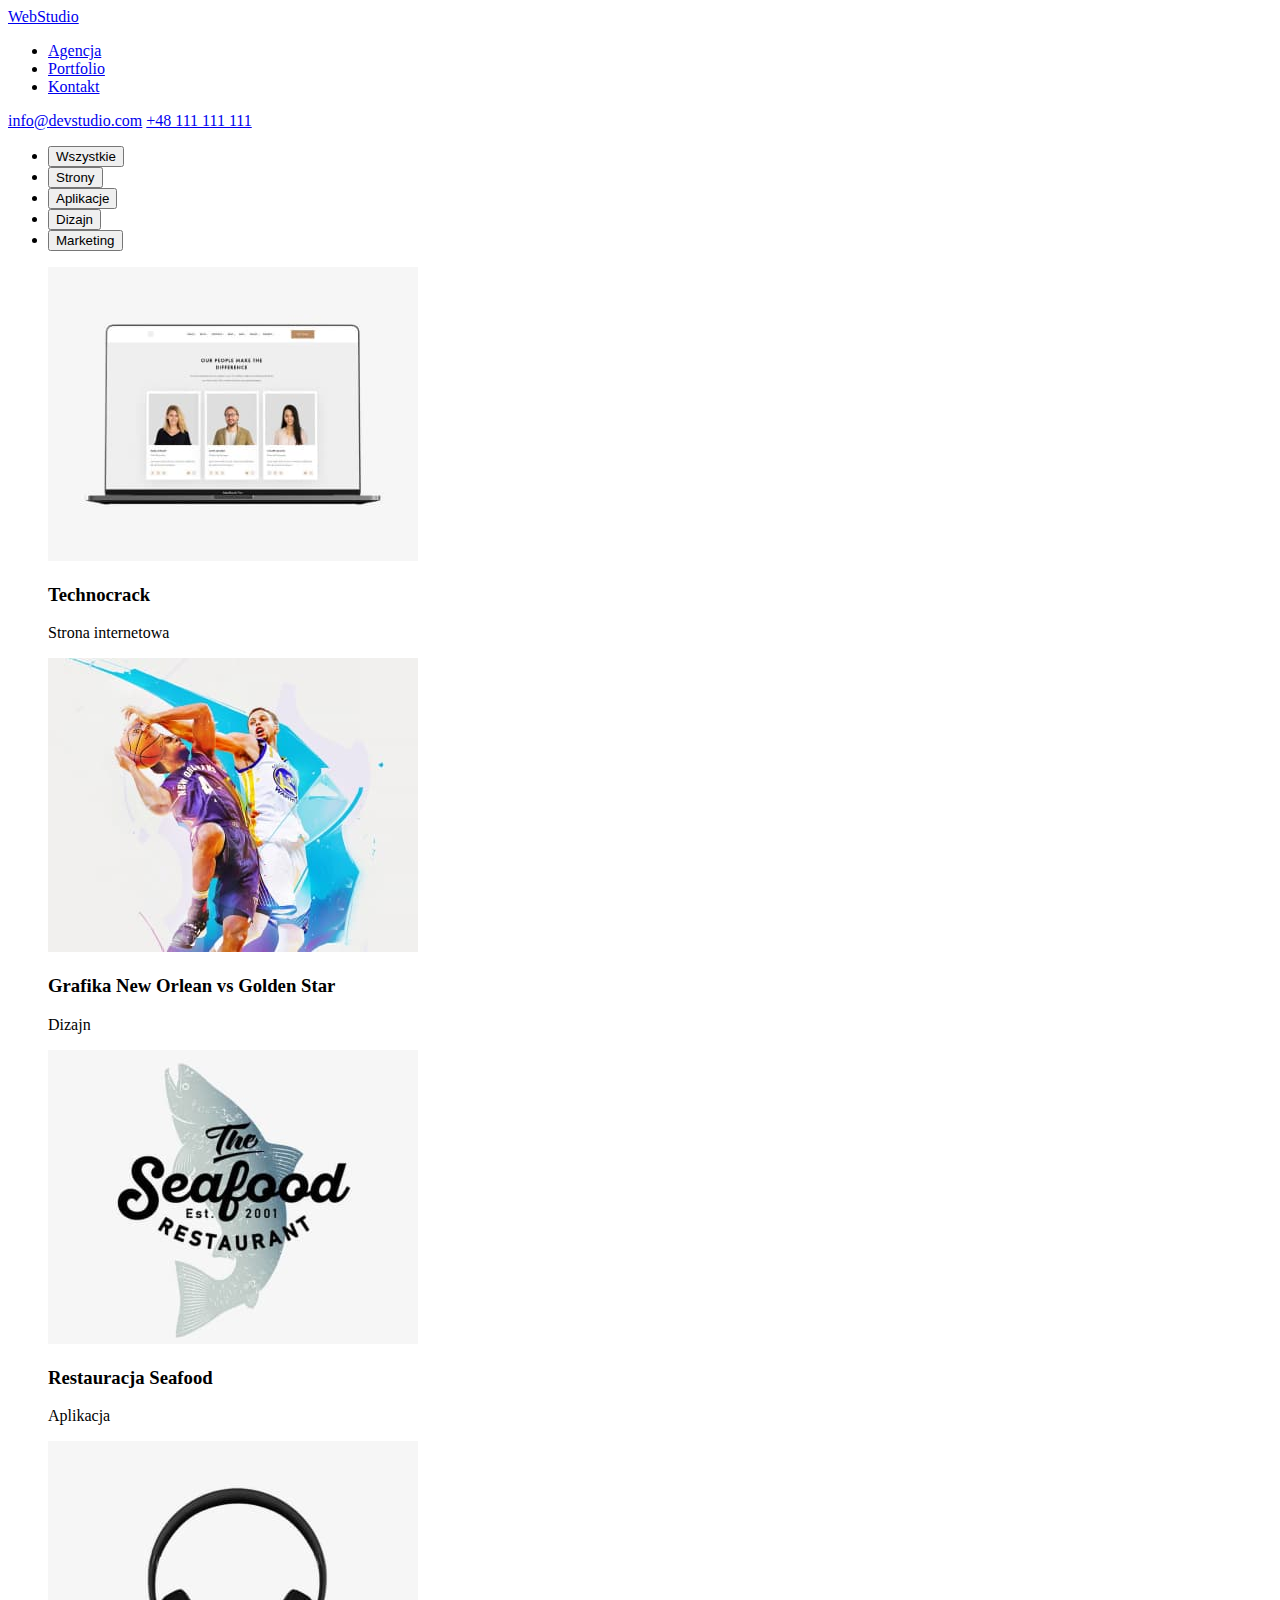
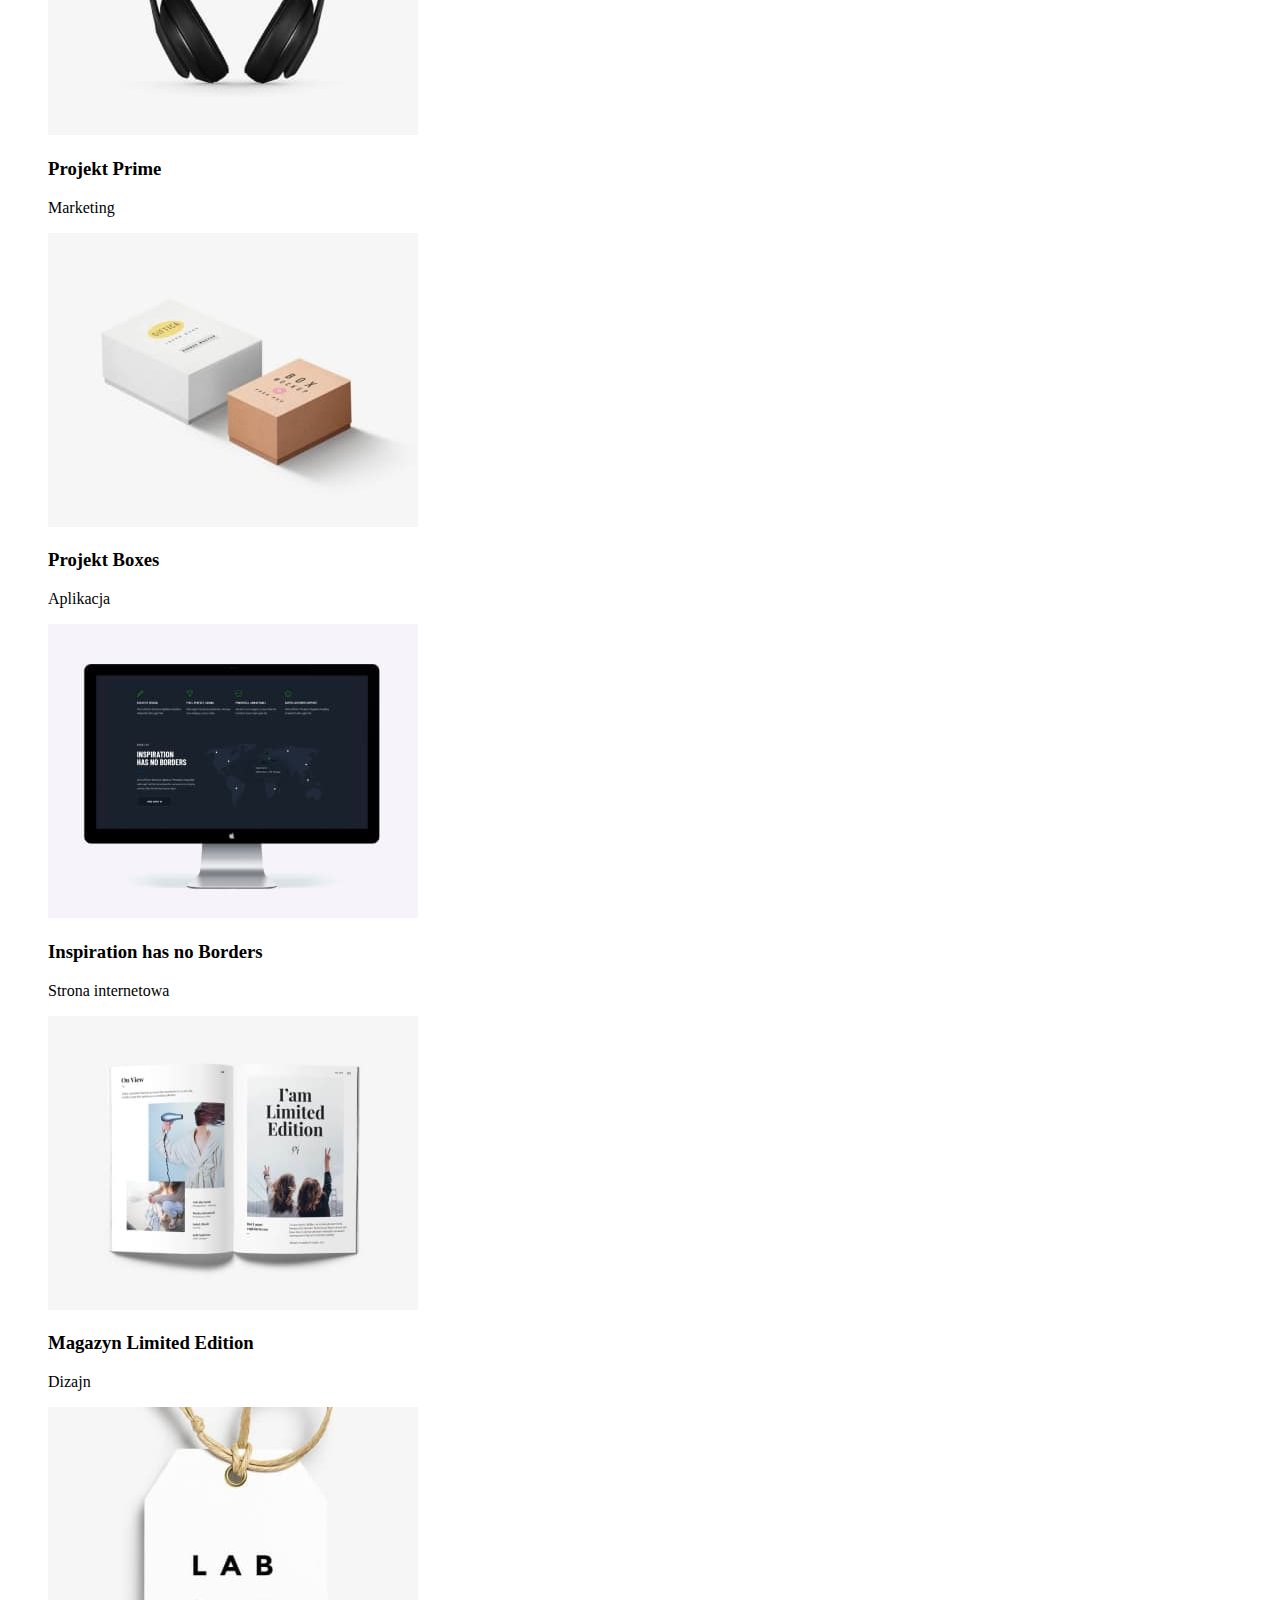
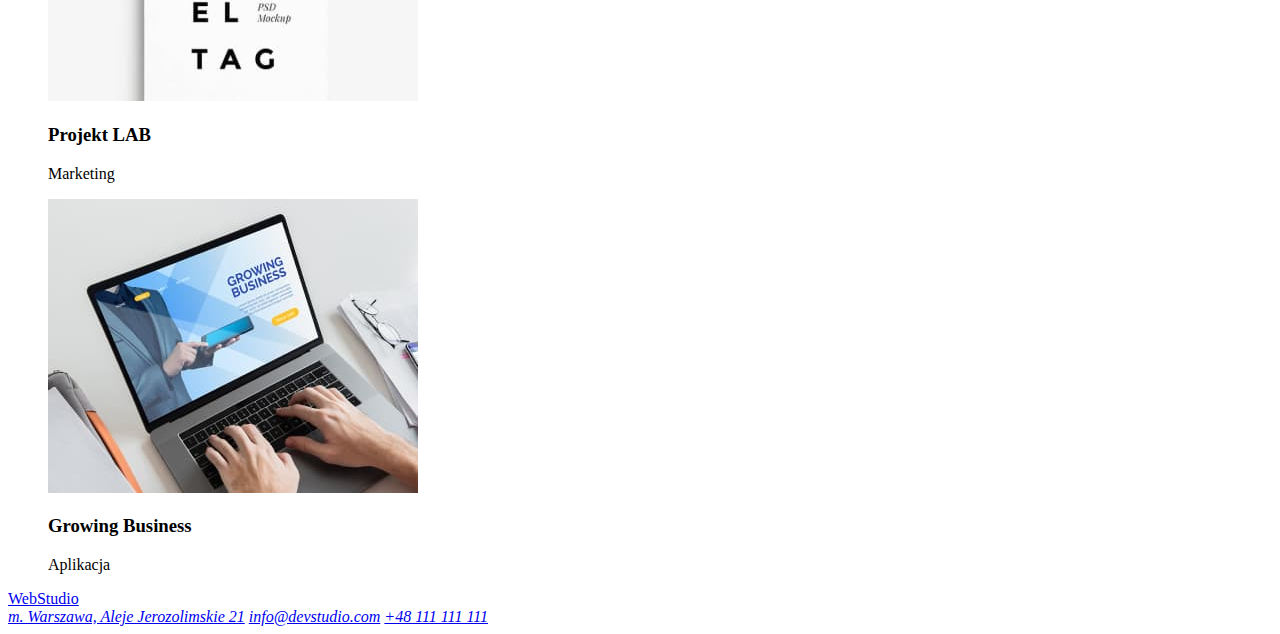
==== portfolio.html @ 20e433ae "Added whole html to portfolio.html" ====
<!DOCTYPE html>
<html lang="pl">
    <head>
        <meta charset="UTF-8" />
        <meta http-equiv="X-UA-Compatible" content="IE=edge" />
        <meta name="viewport" content="width=device-width, initial-scale=1.0" />
        <title>PORTFOLIO</title>
        <link rel="preconnect" href="https://fonts.googleapis.com" />
        <link rel="preconnect" href="https://fonts.gstatic.com" crossorigin />
        <link
            href="https://fonts.googleapis.com/css2?family=Raleway:wght@700&family=Roboto:wght@400;500;700;900&display=swap"
            rel="stylesheet"
        />
    </head>

    <body>
        <header>
            <!-- menu-->
            <a href="/index.html">WebStudio</a>
            <nav>
                <ul>
                    <li><a href="#">Agencja</a></li>
                    <li><a href="portfolio.html">Portfolio</a></li>
                    <li><a href="#">Kontakt</a></li>
                </ul>
            </nav>

            <div>
                <a href="mailto:info@devstudio.com">info@devstudio.com</a>
                <a href="tel:+48111111111">+48 111 111 111</a>
            </div>
        </header>
        <main>
            <section class="filters">
                <ul class="filter-list">
                    <li><button class="button">Wszystkie</button></li>
                    <li><button class="button">Strony</button></li>
                    <li><button class="button">Aplikacje</button></li>
                    <li><button class="button">Dizajn</button></li>
                    <li><button class="button">Marketing</button></li>
                </ul>
            </section>
            <section class="portfolio-list">
                <figure>
                    <img
                        src="/images/technocrack.jpg"
                        alt="Zdjęcie przedstawiające MacBook Pro na białym tle z wyświetlą stroną internetową"
                        width="370px"
                        height="294px"
                    />
                    <figcaption>
                        <h3>Technocrack</h3>
                        <p>Strona internetowa</p>
                    </figcaption>
                </figure>
                <figure>
                    <img
                        src="/images/goldenstar.jpg"
                        alt="Grafika przedstawiajaca dwóch koszykarzy w walce o piłkę"
                        width="370px"
                        height="294px"
                    />
                    <figcaption>
                        <h3>Grafika New Orlean vs Golden Star</h3>
                        <p>Dizajn</p>
                    </figcaption>
                </figure>
                <figure>
                    <img
                        src="/images/seafood.jpg"
                        alt="Grafika przedstawiająca logo restauracji z owocami morza"
                        width="370px"
                        height="294px"
                    />
                    <figcaption>
                        <h3>Restauracja Seafood</h3>
                        <p>Aplikacja</p>
                    </figcaption>
                </figure>
                <figure>
                    <img
                        src="/images/project-prime.jpg"
                        alt="Zdjęcie przedstawiające czarne słuchawki nauszne na białym tle"
                        width="370px"
                        height="294px"
                    />
                    <figcaption>
                        <h3>Projekt Prime</h3>
                        <p>Marketing</p>
                    </figcaption>
                </figure>
                <figure>
                    <img
                        src="/images/projekt-boxes.jpg"
                        alt="Zdjęcie przestawiające dwa niewielkie pudełka na białym tle"
                        width="370px"
                        height="294px"
                    />
                    <figcaption>
                        <h3>Projekt Boxes</h3>
                        <p>Aplikacja</p>
                    </figcaption>
                </figure>
                <figure>
                    <img
                        src="/images/no-borders.jpg"
                        alt="Zdjęcie przedstawia ekran z wyświetloną stroną internetową"
                        width="370px"
                        height="294px"
                    />
                    <figcaption>
                        <h3>Inspiration has no Borders</h3>
                        <p>Strona internetowa</p>
                    </figcaption>
                </figure>
                <figure>
                    <img
                        src="/images/magazyn-limited.jpg"
                        alt="Zdjęcie przesdstawia otwarty magazyn Limited Edition"
                        width="370px"
                        height="294px"
                    />
                    <figcaption>
                        <h3>Magazyn Limited Edition</h3>
                        <p>Dizajn</p>
                    </figcaption>
                </figure>
                <figure>
                    <img
                        src="/images/projekt-lab.jpg"
                        alt="Zdjęcie przedstawia ozdobną etykietę na białym tle"
                        width="370px"
                        height="294px"
                    />
                    <figcaption>
                        <h3>Projekt LAB</h3>
                        <p>Marketing</p>
                    </figcaption>
                </figure>
                <figure>
                    <img
                        src="/images/gowing-business.jpg"
                        alt="Zdjęcie przedstawia osobę piszącą na komputerze, na którym wyświetlona jest aplikacja Growing Business"
                        width="370px"
                        height="294px"
                    />
                    <figcaption>
                        <h3>Growing Business</h3>
                        <p>Aplikacja</p>
                    </figcaption>
                </figure>
            </section>
        </main>
        <footer>
            <!-- stopka-->
            <a href="#">WebStudio</a>
            <address>
                <a href="https://goo.gl/maps/65fGwpyDX6Cznndh6" target="_blank"
                    >m. Warszawa, Aleje Jerozolimskie 21</a
                >
                <a href="mailto:info@devstudio.com">info@devstudio.com</a>
                <a href="tel:+48111111111">+48 111 111 111</a>
            </address>
        </footer>
    </body>
</html>
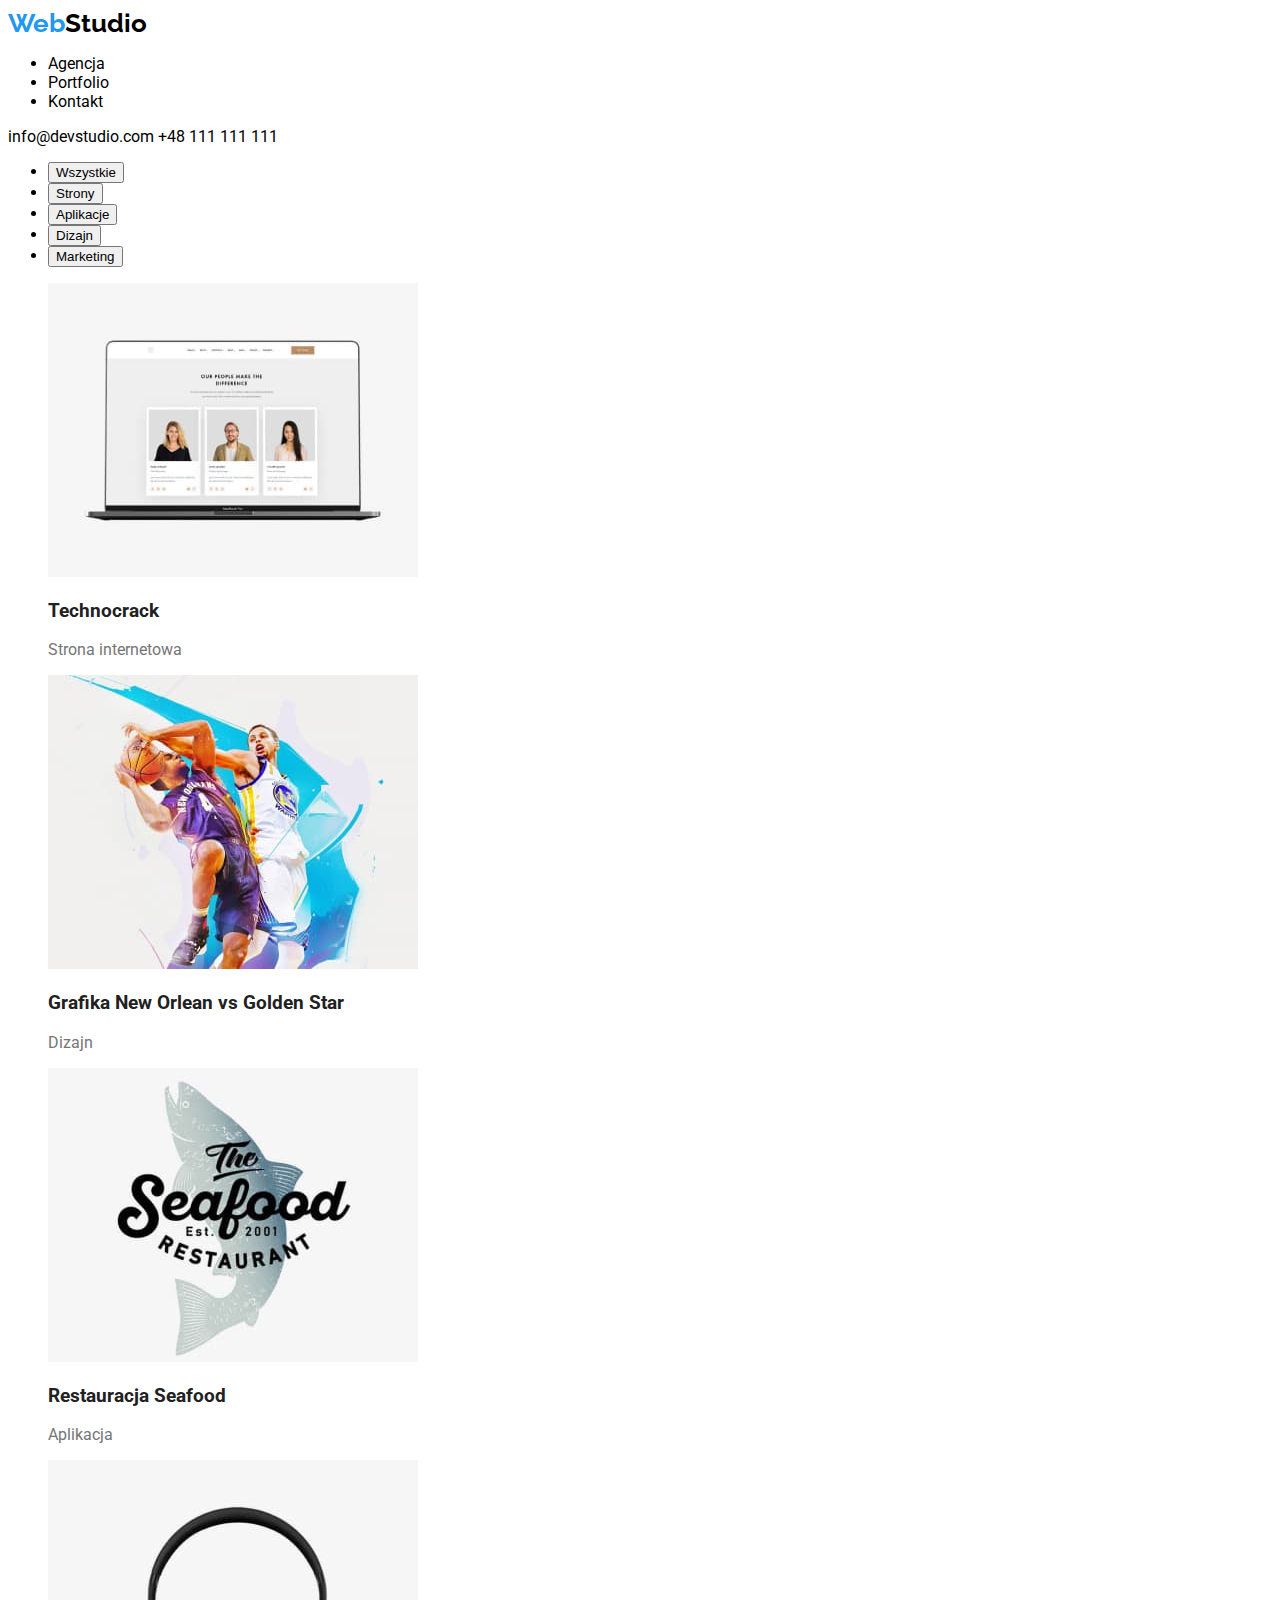
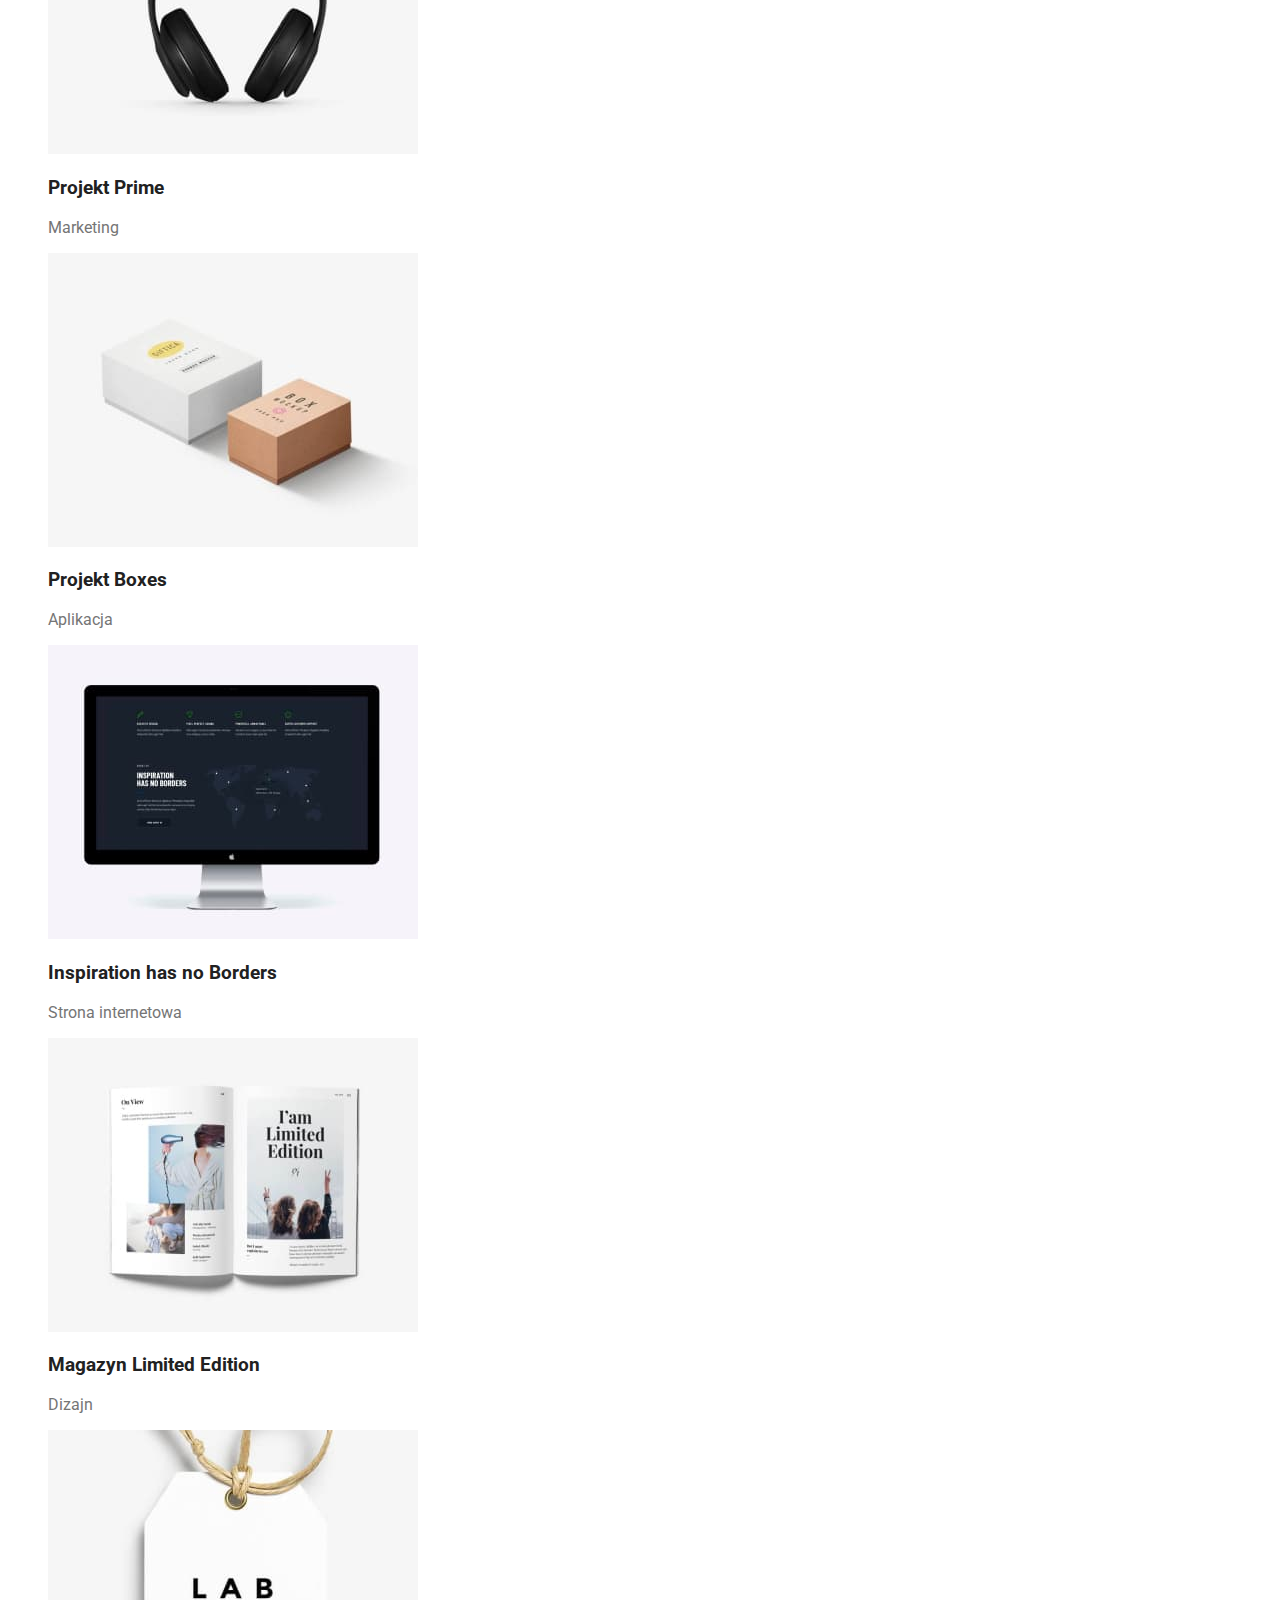
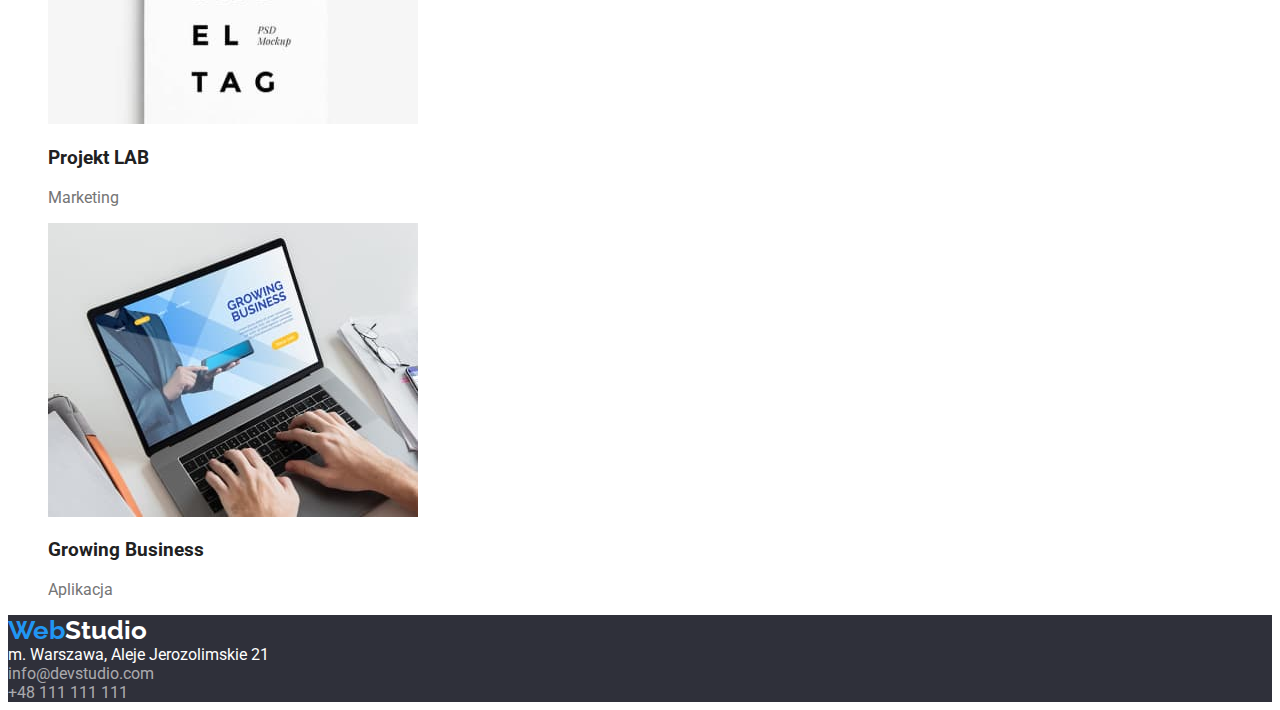
==== commit 07ead7e7: "Added styles.css" ====
--- a/portfolio.html
+++ b/portfolio.html
@@ -11,12 +11,16 @@
             href="https://fonts.googleapis.com/css2?family=Raleway:wght@700&family=Roboto:wght@400;500;700;900&display=swap"
             rel="stylesheet"
         />
+        <link rel="stylesheet" href="./css/styles.css" />
     </head>
 
     <body>
         <header>
             <!-- menu-->
-            <a href="/index.html">WebStudio</a>
+            <a href="./index.html"
+                ><span class="web-logo">Web</span
+                ><span class="studio-logo">Studio</span></a
+            >
             <nav>
                 <ul>
                     <li><a href="#">Agencja</a></li>
@@ -43,7 +47,7 @@
             <section class="portfolio-list">
                 <figure>
                     <img
-                        src="/images/technocrack.jpg"
+                        src="./images/technocrack.jpg"
                         alt="Zdjęcie przedstawiające MacBook Pro na białym tle z wyświetlą stroną internetową"
                         width="370px"
                         height="294px"
@@ -55,7 +59,7 @@
                 </figure>
                 <figure>
                     <img
-                        src="/images/goldenstar.jpg"
+                        src="./images/goldenstar.jpg"
                         alt="Grafika przedstawiajaca dwóch koszykarzy w walce o piłkę"
                         width="370px"
                         height="294px"
@@ -67,7 +71,7 @@
                 </figure>
                 <figure>
                     <img
-                        src="/images/seafood.jpg"
+                        src="./images/seafood.jpg"
                         alt="Grafika przedstawiająca logo restauracji z owocami morza"
                         width="370px"
                         height="294px"
@@ -79,7 +83,7 @@
                 </figure>
                 <figure>
                     <img
-                        src="/images/project-prime.jpg"
+                        src="./images/project-prime.jpg"
                         alt="Zdjęcie przedstawiające czarne słuchawki nauszne na białym tle"
                         width="370px"
                         height="294px"
@@ -91,7 +95,7 @@
                 </figure>
                 <figure>
                     <img
-                        src="/images/projekt-boxes.jpg"
+                        src="./images/projekt-boxes.jpg"
                         alt="Zdjęcie przestawiające dwa niewielkie pudełka na białym tle"
                         width="370px"
                         height="294px"
@@ -103,7 +107,7 @@
                 </figure>
                 <figure>
                     <img
-                        src="/images/no-borders.jpg"
+                        src="./images/no-borders.jpg"
                         alt="Zdjęcie przedstawia ekran z wyświetloną stroną internetową"
                         width="370px"
                         height="294px"
@@ -115,7 +119,7 @@
                 </figure>
                 <figure>
                     <img
-                        src="/images/magazyn-limited.jpg"
+                        src="./images/magazyn-limited.jpg"
                         alt="Zdjęcie przesdstawia otwarty magazyn Limited Edition"
                         width="370px"
                         height="294px"
@@ -127,7 +131,7 @@
                 </figure>
                 <figure>
                     <img
-                        src="/images/projekt-lab.jpg"
+                        src="./images/projekt-lab.jpg"
                         alt="Zdjęcie przedstawia ozdobną etykietę na białym tle"
                         width="370px"
                         height="294px"
@@ -139,7 +143,7 @@
                 </figure>
                 <figure>
                     <img
-                        src="/images/gowing-business.jpg"
+                        src="./images/gowing-business.jpg"
                         alt="Zdjęcie przedstawia osobę piszącą na komputerze, na którym wyświetlona jest aplikacja Growing Business"
                         width="370px"
                         height="294px"
@@ -153,13 +157,22 @@
         </main>
         <footer>
             <!-- stopka-->
-            <a href="#">WebStudio</a>
+            <a href="./index.html"
+                ><span class="web-logo">Web</span
+                ><span class="studio-white">Studio</span></a
+            >
             <address>
-                <a href="https://goo.gl/maps/65fGwpyDX6Cznndh6" target="_blank"
+                <a
+                    href="https://goo.gl/maps/65fGwpyDX6Cznndh6"
+                    target="_blank"
+                    class="white"
                     >m. Warszawa, Aleje Jerozolimskie 21</a
                 >
-                <a href="mailto:info@devstudio.com">info@devstudio.com</a>
-                <a href="tel:+48111111111">+48 111 111 111</a>
+                <br />
+                <a href="mailto:info@devstudio.com" class="grey"
+                    >info@devstudio.com</a
+                ><br />
+                <a href="tel:+48111111111" class="grey">+48 111 111 111</a>
             </address>
         </footer>
     </body>
--- a/css/styles.css
+++ b/css/styles.css
@@ -0,0 +1,96 @@
+body {
+    font-family: 'Roboto', sans-serif;
+}
+
+.button:hover {
+    background-color: #2196f3;
+    color: #fff;
+}
+.button:focus {
+    background-color: #2196f3;
+    color: #fff;
+}
+a {
+    color: black;
+    text-decoration: none;
+}
+
+a:hover {
+    color: #2196f3;
+}
+a:focus {
+    color: #2196f3;
+}
+
+.web-logo {
+    font-weight: 700;
+    font-size: 26px;
+    color: #2196f3;
+    font-family: raleway;
+}
+
+.studio-logo {
+    font-weight: 700;
+    font-size: 26px;
+    color: #000;
+    font-family: raleway;
+}
+
+header > a {
+    font-weight: 500;
+    color: #212121;
+}
+
+.main-header {
+    background-color: #2f303a;
+}
+
+.main-header > h1 {
+    font-weight: 900;
+    color: #fff;
+}
+
+.main-header > button {
+    background-color: #2196f3;
+    font-weight: 700;
+    color: #fff;
+}
+
+h2 {
+    font-weight: 700;
+    color: #212121;
+}
+h3 {
+    font-weight: 700;
+    color: #212121;
+}
+
+p {
+    color: #757575;
+}
+footer {
+    background-color: #2f303a;
+}
+.studio-white {
+    color: #fff;
+    font-weight: 700;
+    font-size: 26px;
+    font-family: raleway;
+}
+.white {
+    color: #fff;
+}
+.grey {
+    color: rgba(255, 255, 255, 0.6);
+}
+
+[button] {
+    font-family: Roboto, sans-serif;
+}
+.filters > [button] {
+    background-color: #f5f4fa;
+}
+
+address {
+    font-style: normal;
+}
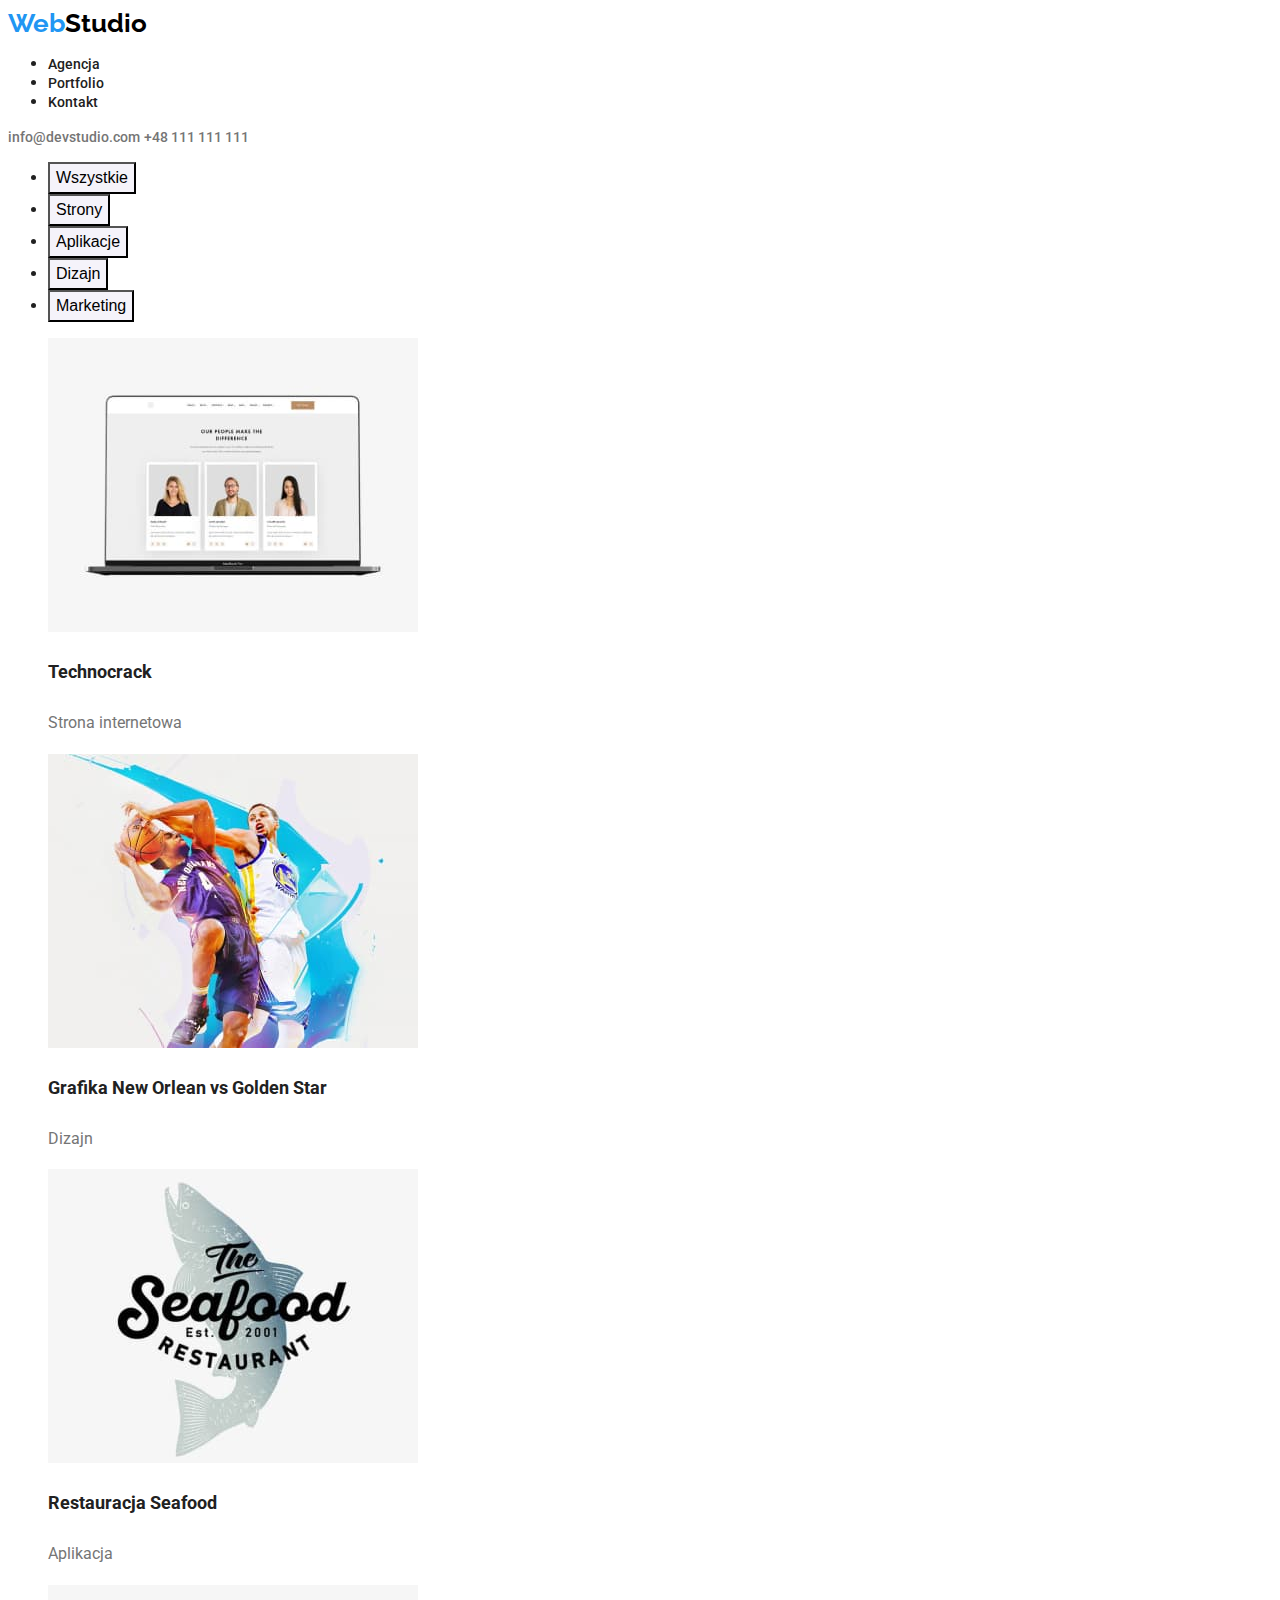
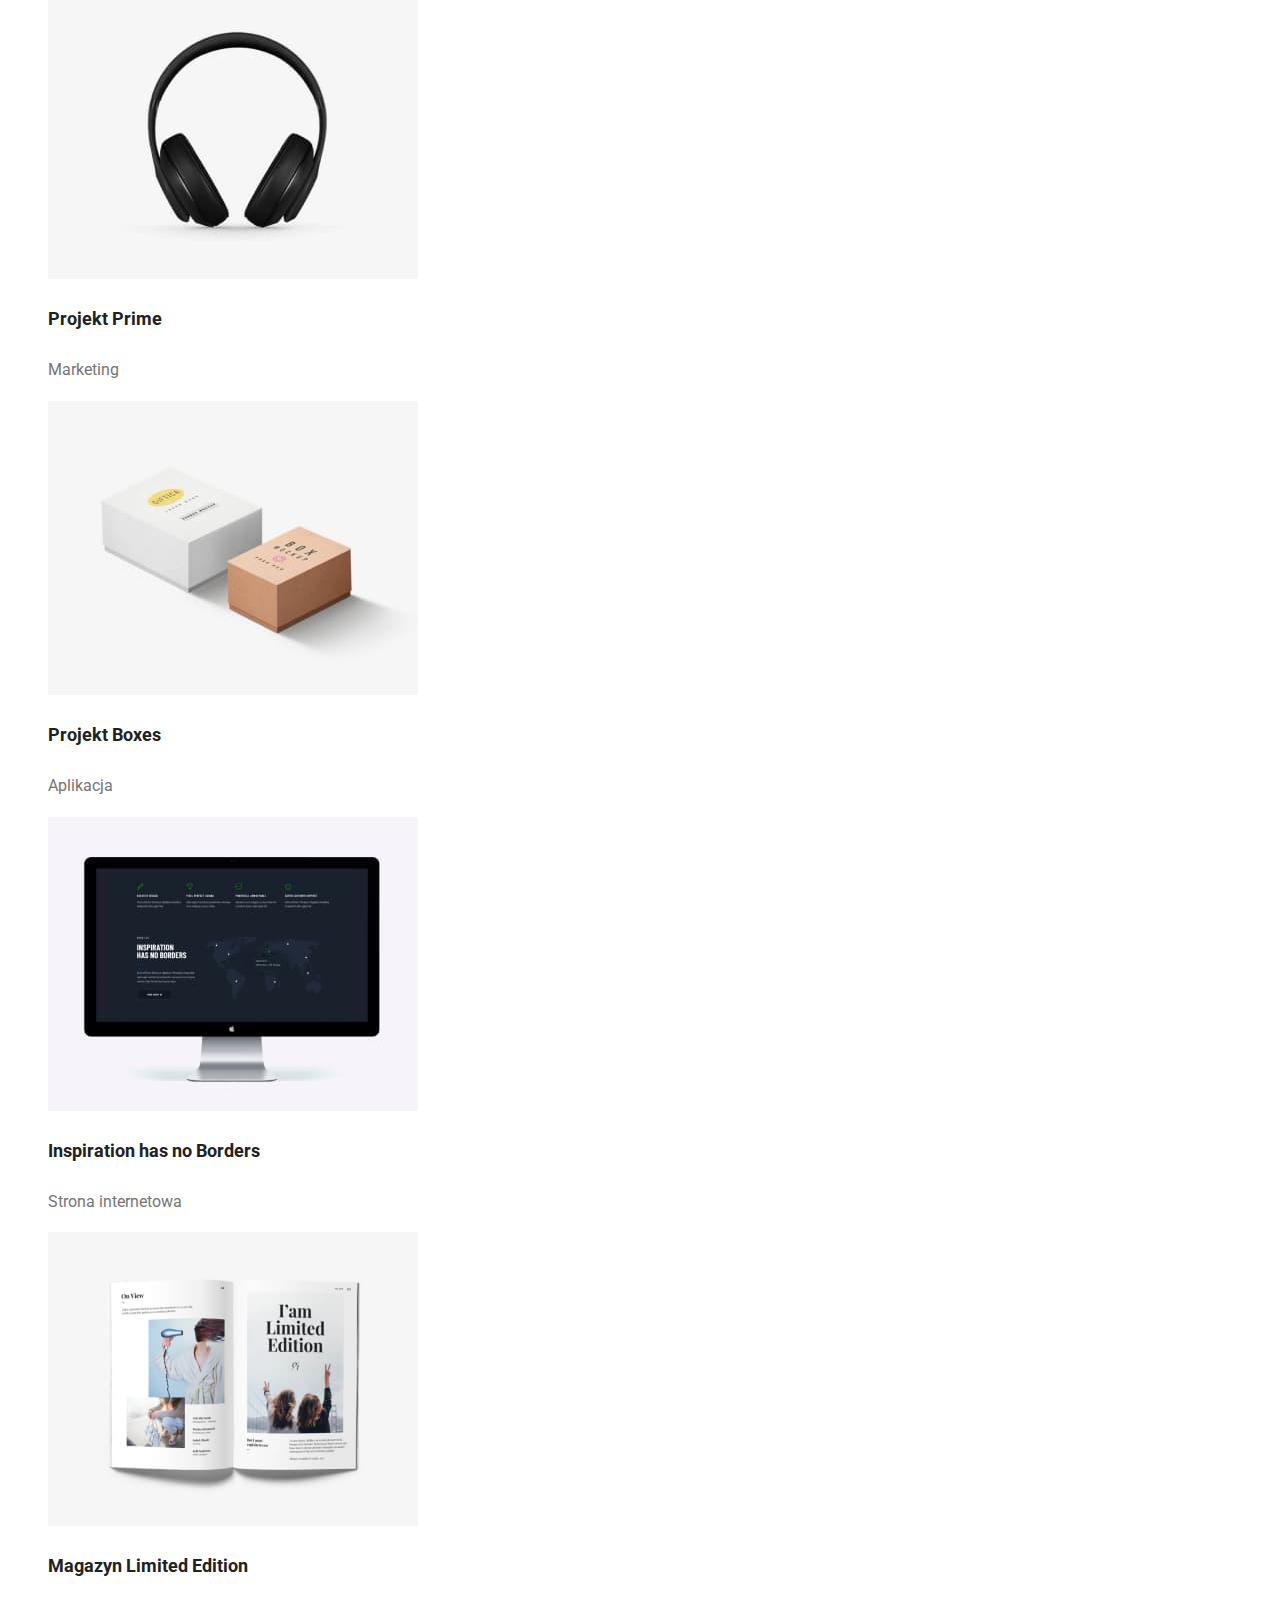
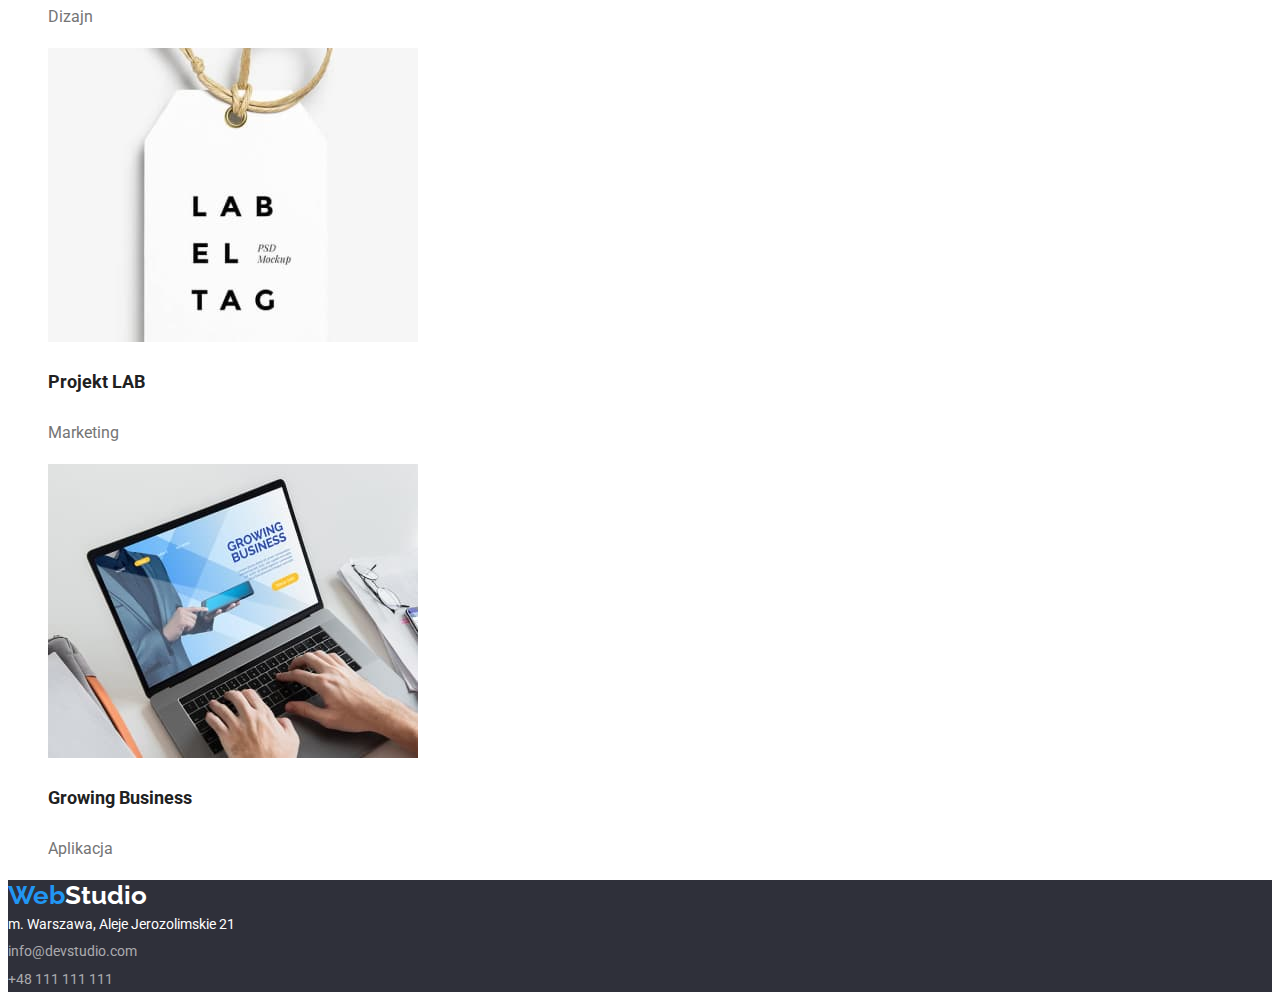
==== commit 0b4ca1eb: "adding css styles" ====
--- a/portfolio.html
+++ b/portfolio.html
@@ -17,31 +17,67 @@
     <body>
         <header>
             <!-- menu-->
-            <a href="./index.html"
+            <a class="link" href="./index.html"
                 ><span class="web-logo">Web</span
                 ><span class="studio-logo">Studio</span></a
             >
             <nav>
                 <ul>
-                    <li><a href="#">Agencja</a></li>
-                    <li><a href="portfolio.html">Portfolio</a></li>
-                    <li><a href="#">Kontakt</a></li>
+                    <li>
+                        <a class="link" href="#"
+                            ><span class="link-style">Agencja</span></a
+                        >
+                    </li>
+                    <li>
+                        <a class="link" href="./portfolio.html"
+                            ><span class="link-style">Portfolio</span></a
+                        >
+                    </li>
+                    <li>
+                        <a class="link" href="#"
+                            ><span class="link-style">Kontakt</span></a
+                        >
+                    </li>
                 </ul>
             </nav>
 
             <div>
-                <a href="mailto:info@devstudio.com">info@devstudio.com</a>
-                <a href="tel:+48111111111">+48 111 111 111</a>
+                <a class="link-contact" href="mailto:info@devstudio.com"
+                    >info@devstudio.com</a
+                >
+                <a class="link-contact" href="tel:+48111111111"
+                    >+48 111 111 111</a
+                >
             </div>
         </header>
         <main>
             <section class="filters">
                 <ul class="filter-list">
-                    <li><button class="button">Wszystkie</button></li>
-                    <li><button class="button">Strony</button></li>
-                    <li><button class="button">Aplikacje</button></li>
-                    <li><button class="button">Dizajn</button></li>
-                    <li><button class="button">Marketing</button></li>
+                    <li>
+                        <button class="filter-button" type="button">
+                            Wszystkie
+                        </button>
+                    </li>
+                    <li>
+                        <button class="filter-button" type="button">
+                            Strony
+                        </button>
+                    </li>
+                    <li>
+                        <button class="filter-button" type="button">
+                            Aplikacje
+                        </button>
+                    </li>
+                    <li>
+                        <button class="filter-button" type="button">
+                            Dizajn
+                        </button>
+                    </li>
+                    <li>
+                        <button class="filter-button" type="button">
+                            Marketing
+                        </button>
+                    </li>
                 </ul>
             </section>
             <section class="portfolio-list">
@@ -53,8 +89,8 @@
                         height="294px"
                     />
                     <figcaption>
-                        <h3>Technocrack</h3>
-                        <p>Strona internetowa</p>
+                        <h3 class="product-name">Technocrack</h3>
+                        <p class="product-description">Strona internetowa</p>
                     </figcaption>
                 </figure>
                 <figure>
@@ -65,8 +101,10 @@
                         height="294px"
                     />
                     <figcaption>
-                        <h3>Grafika New Orlean vs Golden Star</h3>
-                        <p>Dizajn</p>
+                        <h3 class="product-name">
+                            Grafika New Orlean vs Golden Star
+                        </h3>
+                        <p class="product-description">Dizajn</p>
                     </figcaption>
                 </figure>
                 <figure>
@@ -77,8 +115,8 @@
                         height="294px"
                     />
                     <figcaption>
-                        <h3>Restauracja Seafood</h3>
-                        <p>Aplikacja</p>
+                        <h3 class="product-name">Restauracja Seafood</h3>
+                        <p class="product-description">Aplikacja</p>
                     </figcaption>
                 </figure>
                 <figure>
@@ -89,8 +127,8 @@
                         height="294px"
                     />
                     <figcaption>
-                        <h3>Projekt Prime</h3>
-                        <p>Marketing</p>
+                        <h3 class="product-name">Projekt Prime</h3>
+                        <p class="product-description">Marketing</p>
                     </figcaption>
                 </figure>
                 <figure>
@@ -101,8 +139,8 @@
                         height="294px"
                     />
                     <figcaption>
-                        <h3>Projekt Boxes</h3>
-                        <p>Aplikacja</p>
+                        <h3 class="product-name">Projekt Boxes</h3>
+                        <p class="product-description">Aplikacja</p>
                     </figcaption>
                 </figure>
                 <figure>
@@ -113,8 +151,8 @@
                         height="294px"
                     />
                     <figcaption>
-                        <h3>Inspiration has no Borders</h3>
-                        <p>Strona internetowa</p>
+                        <h3 class="product-name">Inspiration has no Borders</h3>
+                        <p class="product-description">Strona internetowa</p>
                     </figcaption>
                 </figure>
                 <figure>
@@ -125,8 +163,8 @@
                         height="294px"
                     />
                     <figcaption>
-                        <h3>Magazyn Limited Edition</h3>
-                        <p>Dizajn</p>
+                        <h3 class="product-name">Magazyn Limited Edition</h3>
+                        <p class="product-description">Dizajn</p>
                     </figcaption>
                 </figure>
                 <figure>
@@ -137,8 +175,8 @@
                         height="294px"
                     />
                     <figcaption>
-                        <h3>Projekt LAB</h3>
-                        <p>Marketing</p>
+                        <h3 class="product-name">Projekt LAB</h3>
+                        <p class="product-description">Marketing</p>
                     </figcaption>
                 </figure>
                 <figure>
@@ -149,30 +187,31 @@
                         height="294px"
                     />
                     <figcaption>
-                        <h3>Growing Business</h3>
-                        <p>Aplikacja</p>
+                        <h3 class="product-name">Growing Business</h3>
+                        <p class="product-description">Aplikacja</p>
                     </figcaption>
                 </figure>
             </section>
         </main>
-        <footer>
+        <footer class="footer-style">
             <!-- stopka-->
-            <a href="./index.html"
+            <a class="link" href="./index.html"
                 ><span class="web-logo">Web</span
                 ><span class="studio-white">Studio</span></a
             >
-            <address>
+            <address class="address-style">
                 <a
+                    class="link-white"
                     href="https://goo.gl/maps/65fGwpyDX6Cznndh6"
                     target="_blank"
                     class="white"
                     >m. Warszawa, Aleje Jerozolimskie 21</a
                 >
                 <br />
-                <a href="mailto:info@devstudio.com" class="grey"
+                <a class="link-grey" href="mailto:info@devstudio.com"
                     >info@devstudio.com</a
                 ><br />
-                <a href="tel:+48111111111" class="grey">+48 111 111 111</a>
+                <a class="link-grey" href="tel:+48111111111">+48 111 111 111</a>
             </address>
         </footer>
     </body>
--- a/css/styles.css
+++ b/css/styles.css
@@ -1,32 +1,80 @@
+:root {
+    --brand-color: #2196f3;
+    --normal-color: #212121;
+}
+
 body {
     font-family: 'Roboto', sans-serif;
+    color: #212121;
+    background-color: #fff;
 }
 
-.button:hover {
-    background-color: #2196f3;
+.filter-button {
+    font-weight: 500;
+    font-size: 16px;
+    background-color: #f5f3fa;
+    cursor: pointer;
+    line-height: 1.62;
+}
+
+.filter-button:hover {
+    background-color: var(--brand-color);
     color: #fff;
 }
-.button:focus {
-    background-color: #2196f3;
+.filter-button:focus {
+    background-color: var(--brand-color);
     color: #fff;
 }
-a {
-    color: black;
+
+.link {
     text-decoration: none;
+    color: var(--normal-color);
+}
+.link-white {
+    color: #fff;
+    text-decoration: none;
+    font-size: 14px;
+}
+.link-grey {
+    color: rgba(255, 255, 255, 0.6);
+    text-decoration: none;
+    font-size: 14px;
+}
+.link-contact {
+    text-decoration: none;
+    color: #757575;
+    font-weight: 500;
+    font-size: 14px;
+    line-height: 1.17;
+}
+.link:hover,
+.link-grey:hover,
+.link-white:hover,
+.link-contact:hover {
+    color: var(--brand-color);
+}
+.link:focus,
+.link-white:focus,
+.link-grey:focus,
+.link-contact:focus {
+    color: var(--brand-color);
+}
+.link-style {
+    font-weight: 500;
+    font-size: 14px;
+    line-height: 1.17;
 }
 
-a:hover {
-    color: #2196f3;
-}
-a:focus {
-    color: #2196f3;
+.grey {
+    color: #757575;
 }
 
 .web-logo {
     font-weight: 700;
     font-size: 26px;
-    color: #2196f3;
+    color: var(--brand-color);
     font-family: raleway;
+    line-height: 1.17;
 }
 
 .studio-logo {
@@ -34,43 +82,69 @@
     font-size: 26px;
     color: #000;
     font-family: raleway;
-}
-
-header > a {
-    font-weight: 500;
-    color: #212121;
+    line-height: 1.17;
 }
 
 .main-header {
     background-color: #2f303a;
 }
 
-.main-header > h1 {
+.title {
     font-weight: 900;
+    font-size: 44px;
     color: #fff;
+    text-align: center;
+    line-height: 1.36;
 }
 
-.main-header > button {
-    background-color: #2196f3;
+.order-button {
+    background-color: var(--brand-color);
     font-weight: 700;
     color: #fff;
+    cursor: pointer;
 }
 
-h2 {
+.headline {
     font-weight: 700;
-    color: #212121;
+    color: var(--normal-color);
+    font-size: 36px;
+    line-height: 1.71;
+    text-align: center;
 }
-h3 {
+.lorem-ipsum {
     font-weight: 700;
-    color: #212121;
+    color: var(--normal-color);
+    font-size: 14px;
+    line-height: 1.14;
+}
+.name-surname {
+    font-weight: 500;
+    font-size: 16px;
+    color: var(--normal-color);
+    line-height: 1.71;
+    text-align: center;
+}
+.our-team {
+    background-color: #f5f3fa;
 }
 
-p {
+.description-lorem-ipsum {
     color: #757575;
+    font-size: 14px;
+    line-height: 1.71;
 }
-footer {
+
+.description-team {
+    color: #757575;
+    font-weight: 400;
+    font-size: 16px;
+    line-height: 1.71;
+    text-align: center;
+}
+.footer-style {
     background-color: #2f303a;
 }
+
 .studio-white {
     color: #fff;
     font-weight: 700;
@@ -80,17 +154,22 @@
 .white {
     color: #fff;
 }
-.grey {
-    color: rgba(255, 255, 255, 0.6);
+
+.address-style {
+    font-style: normal;
+    line-height: 1.71;
 }
 
-[button] {
-    font-family: Roboto, sans-serif;
-}
-.filters > [button] {
-    background-color: #f5f4fa;
+.product-name {
+    font-weight: 700;
+    font-size: 18px;
+    color: var(--normal-color);
+    line-height: 2;
 }
 
-address {
-    font-style: normal;
+.product-description {
+    font-weight: 400;
+    font-size: 16px;
+    color: #757575;
+    line-height: 1.86;
 }
